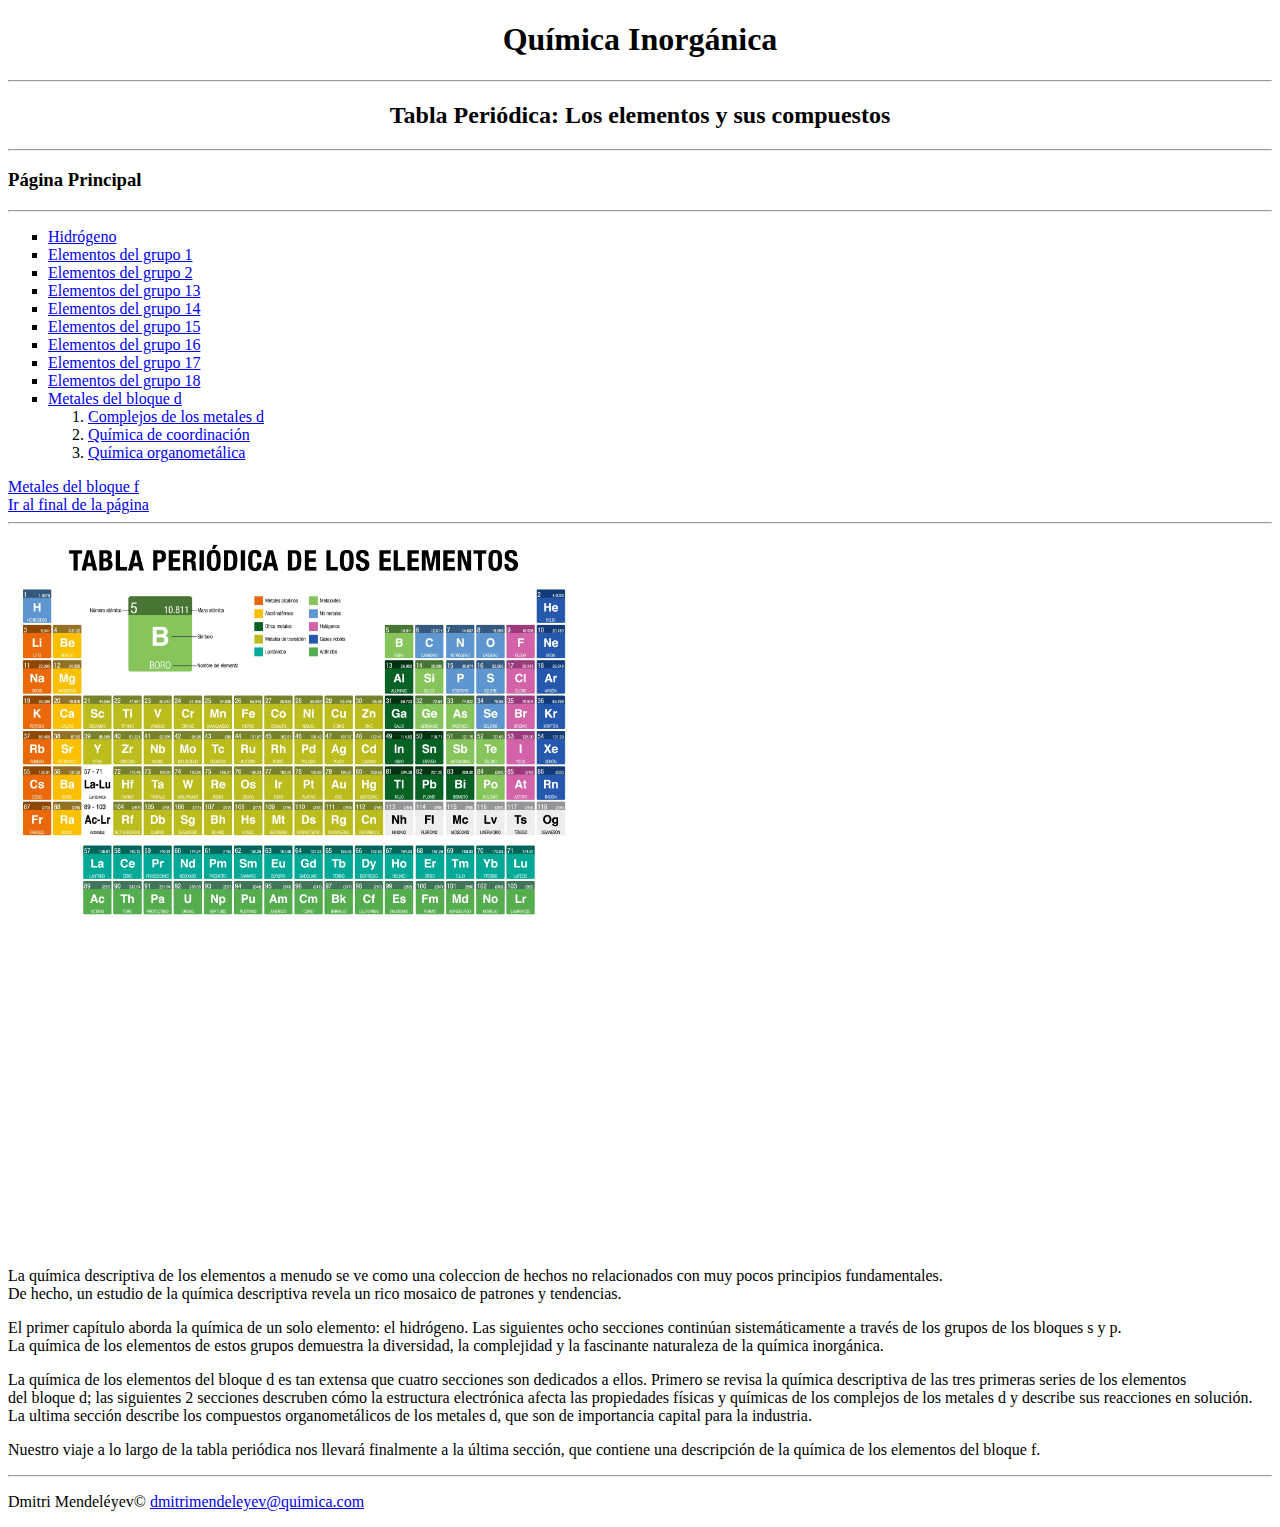
==== index.html @ 97a29d9b "primera aplicacion de bootstrap al sitio, mejora y arreglo de la barra de busqueda" ====
<!DOCTYPE html>
<html lang="es-AR">

<head>
    <meta charset="UTF-8">
    <meta name="viewport" content="width=device-width, initial-scale=1.0">
    <title>Química Inorgánica</title>
    <link rel="shortcut icon" href="45082.png" type="image/x-icon">
    <link href="https://cdn.jsdelivr.net/npm/bootstrap@5.3.2/dist/css/bootstrap.min.css" rel="stylesheet"
        integrity="sha384-T3c6CoIi6uLrA9TneNEoa7RxnatzjcDSCmG1MXxSR1GAsXEV/Dwwykc2MPK8M2HN" crossorigin="anonymous">
    <script src="https://cdn.jsdelivr.net/npm/bootstrap@5.3.2/dist/js/bootstrap.bundle.min.js"
        integrity="sha384-C6RzsynM9kWDrMNeT87bh95OGNyZPhcTNXj1NW7RuBCsyN/o0jlpcV8Qyq46cDfL"
        crossorigin="anonymous"></script>
</head>

<body>
    <div class="container-lg bg-dark text-white">
        <header class="header">
            <h1 align="center">Química Inorgánica</h1>
            <hr>
            <h2 align="center">Tabla Periódica: Los elementos y sus compuestos</h2>
            <hr>
        </header>

        <nav>

            <h3>Página Principal</h3>
            <hr>
            <div class="navbar navbar-expand-sm bg-light">
                <ul type="square" class="navbar-nav">

                    <div>
                        <li class="nav-item"><a class="nav-link" href="grupos/hidrogeno.html">Hidrógeno</a></li>
                    </div>
                    <div>
                        <li class="nav-item"><a class="nav-link" href="grupos/grupo1.html">Elementos del grupo 1</a></li>
                    </div>
                    <div>
                        <li class="nav-item"><a class="nav-link" href="grupos/grupo2.html">Elementos del grupo 2</a></li>
                    </div>
                    <div>
                        <li class="nav-item"><a class="nav-link" href="grupos/grupo13.html">Elementos del grupo 13</a></li>
                    </div>
                    <div>
                        <li class="nav-item"><a class="nav-link" href="grupos/grupo14.html">Elementos del grupo 14</a></li>
                    </div>
                    <div>
                        <li class="nav-item"><a class="nav-link" href="grupos/grupo15.html">Elementos del grupo 15</a></li>
                    </div>
                    <div>
                        <li class="nav-item"><a class="nav-link" href="grupos/grupo16.html">Elementos del grupo 16</a></li>
                    </div>
                    <div>
                        <li class="nav-item"><a class="nav-link" href="grupos/grupo17.html">Elementos del grupo 17</a></li>
                    </div>
                    <div>
                        <li class="nav-item"><a class="nav-link" href="grupos/grupo18.html">Elementos del grupo 18</a></li>
                    </div>
                    <div>
                        <li class="nav-item"><a class="nav-link" href="grupos/metalesd.html">Metales del bloque d</a></li>
                    </div>
                    <div>
                        <ol type="1" class="nav-item">
                            <li><a class="nav-link" href="grupos/grumetalesd.html#complejos">Complejos de los metales d</a></li>
                            <li><a class="nav-link" href="grupos/metalesd.html#coordinacion">Química de coordinación</a></li>
                            <li><a class="nav-link" href="grupos/metalesd.html#organometalica">Química organometálica</a></li>
                        </ol>
                    </div>
            </div>
            <div>
                <li class="nav-item"><a class="nav-link" href="grupos/metalesf.html">Metales del bloque f</a></li>
            </div>










            </ul>
    </div>

    </nav>

    <main>
        <aside>
            <a href="#final">Ir al final de la página</a>
            <hr>
        </aside>
        <article>
            <img src="tabla-periodica-de-los-elementos.webp" alt="Tabla Periódica" alt="200" height="400"
                align="center">
            <br>
            <iframe width="560" height="315" src="https://www.youtube.com/embed/FqZ3BSeu1d0?si=tEiYIeC8ZI7J6vTp"
                title="YouTube video player" frameborder="0"
                allow="accelerometer; autoplay; clipboard-write; encrypted-media; gyroscope; picture-in-picture; web-share"
                allowfullscreen></iframe>


            <p>La química descriptiva de los elementos a menudo se ve como una coleccion de hechos no relacionados
                con
                muy pocos principios fundamentales.<br>De hecho, un estudio de la química descriptiva revela un rico
                mosaico de patrones y tendencias.</p>
            <p>El primer capítulo aborda la química de un solo elemento: el hidrógeno. Las siguientes ocho secciones
                continúan sistemáticamente a través de los grupos de los bloques s y p.<br>La química de los
                elementos
                de estos grupos demuestra la diversidad, la complejidad y la fascinante naturaleza de la química
                inorgánica.</p>
            <p>La química de los elementos del bloque d es tan extensa que cuatro secciones son dedicados a ellos.
                Primero se revisa la química descriptiva de las tres primeras series de los elementos<br> del bloque
                d;
                las siguientes 2 secciones descruben cómo la estructura electrónica afecta las propiedades físicas y
                químicas de los complejos de los metales d y describe sus reacciones en solución.<br> La ultima
                sección
                describe los compuestos organometálicos de los metales d, que son de importancia capital para la
                industria.</p>
            <p>Nuestro viaje a lo largo de la tabla periódica nos llevará finalmente a la última sección, que
                contiene
                una
                descripción de la química de los elementos del bloque f.</p>

        </article>
    </main>
    <footer>
        <hr>
        <p id="final">Dmitri Mendeléyev© <a href="mailto: dmitrimendeleyev@quimica.com?subject=consulta">
                dmitrimendeleyev@quimica.com</a></p>

    </footer>
    </div>
</body>

</html>
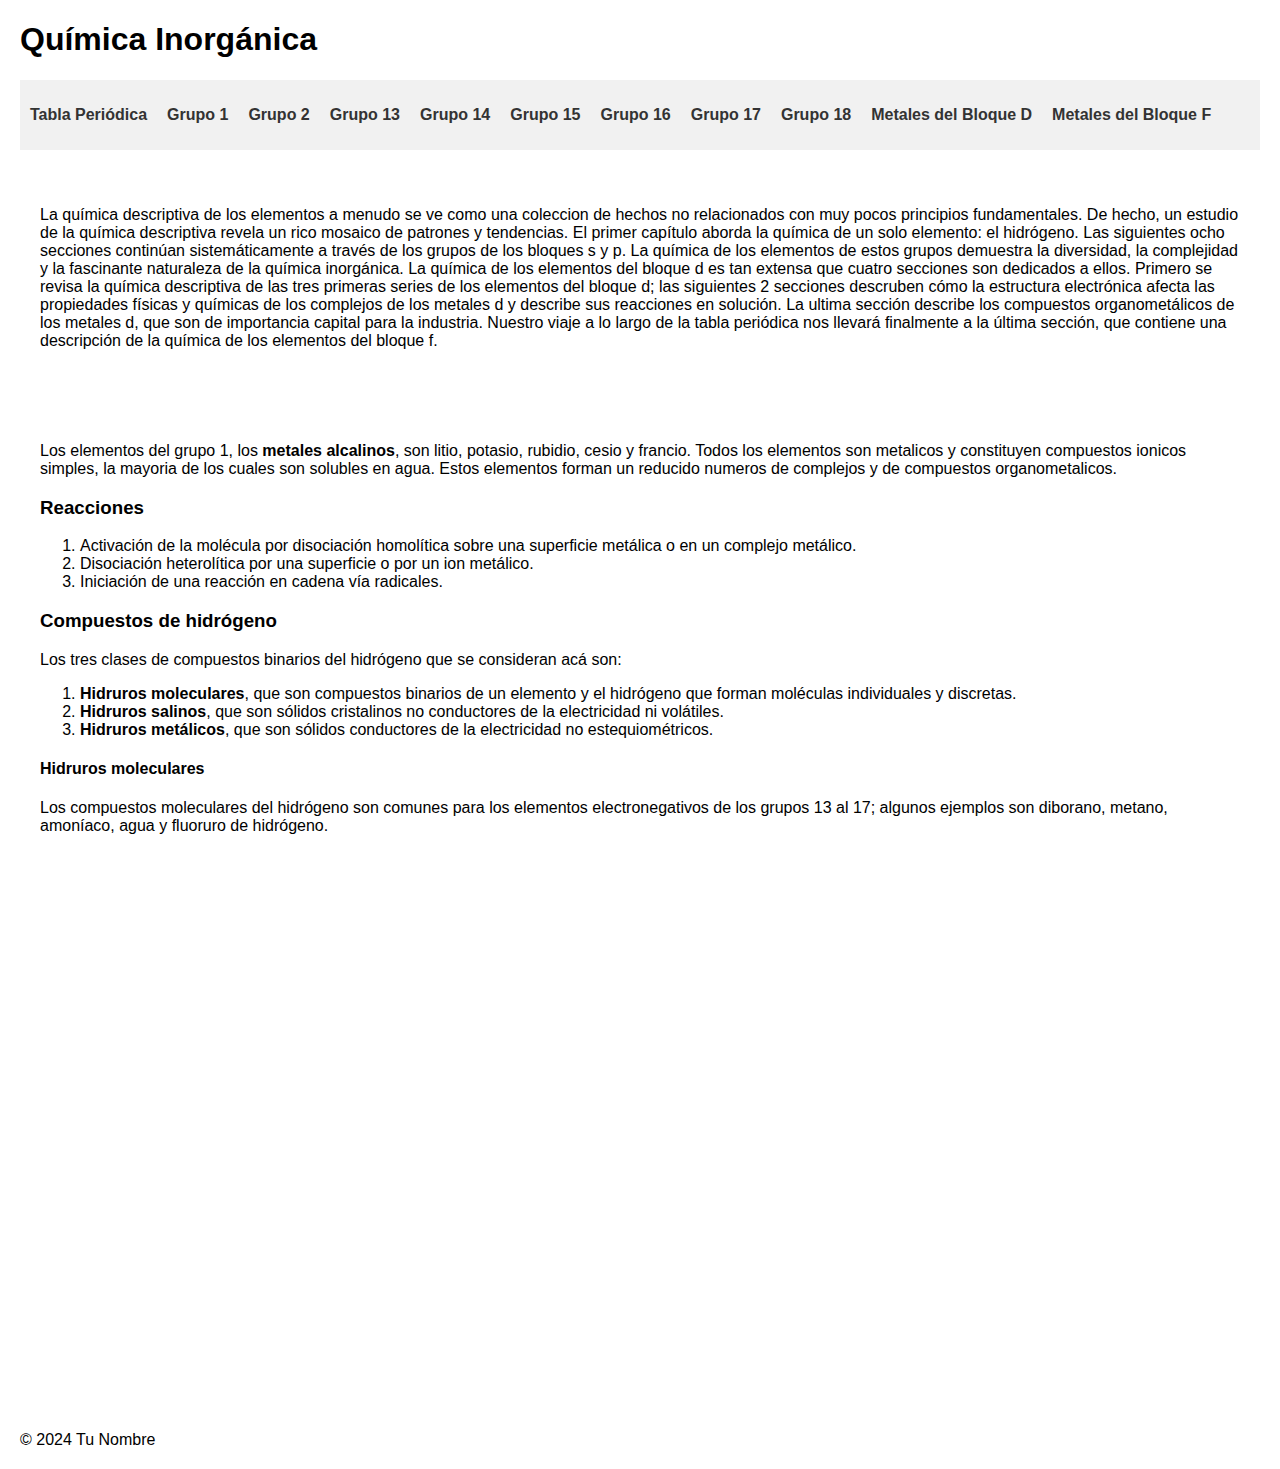
==== commit d739b575: "reestructuracion del proyecto" ====
--- a/index.html
+++ b/index.html
@@ -1,136 +1,137 @@
 <!DOCTYPE html>
-<html lang="es-AR">
+<html lang="es">
 
 <head>
     <meta charset="UTF-8">
     <meta name="viewport" content="width=device-width, initial-scale=1.0">
     <title>Química Inorgánica</title>
-    <link rel="shortcut icon" href="45082.png" type="image/x-icon">
-    <link href="https://cdn.jsdelivr.net/npm/bootstrap@5.3.2/dist/css/bootstrap.min.css" rel="stylesheet"
-        integrity="sha384-T3c6CoIi6uLrA9TneNEoa7RxnatzjcDSCmG1MXxSR1GAsXEV/Dwwykc2MPK8M2HN" crossorigin="anonymous">
-    <script src="https://cdn.jsdelivr.net/npm/bootstrap@5.3.2/dist/js/bootstrap.bundle.min.js"
-        integrity="sha384-C6RzsynM9kWDrMNeT87bh95OGNyZPhcTNXj1NW7RuBCsyN/o0jlpcV8Qyq46cDfL"
-        crossorigin="anonymous"></script>
+    <link rel="stylesheet" href="estilos/styles.css">
 </head>
 
 <body>
-    <div class="container-lg bg-dark text-white">
-        <header class="header">
-            <h1 align="center">Química Inorgánica</h1>
-            <hr>
-            <h2 align="center">Tabla Periódica: Los elementos y sus compuestos</h2>
-            <hr>
-        </header>
+    <header>
+        <h1>Química Inorgánica</h1>
+    </header>
 
-        <nav>
+    <nav>
+        <ul>
+            <li><a href="#tabla-periodica">Tabla Periódica</a></li>
+            <li><a href="#grupo1">Grupo 1</a></li>
+            <li><a href="#grupo2">Grupo 2</a></li>
+            <li><a href="#grupo13">Grupo 13</a></li>
+            <li><a href="#grupo14">Grupo 14</a></li>
+            <li><a href="#grupo15">Grupo 15</a></li>
+            <li><a href="#grupo16">Grupo 16</a></li>
+            <li><a href="#grupo17">Grupo 17</a></li>
+            <li><a href="#grupo18">Grupo 18</a></li>
+            <li><a href="#metales-d">Metales del Bloque D</a></li>
+            <li><a href="#metales-f">Metales del Bloque F</a></li>
+        </ul>
+    </nav>
 
-            <h3>Página Principal</h3>
-            <hr>
-            <div class="navbar navbar-expand-sm bg-light">
-                <ul type="square" class="navbar-nav">
+    <main>
+        <section id="tabla-periodica">
+            <p>La química descriptiva de los elementos a menudo se ve como una coleccion de hechos no relacionados con
+                muy pocos principios fundamentales.
+                De hecho, un estudio de la química descriptiva revela un rico mosaico de patrones y tendencias.
 
-                    <div>
-                        <li class="nav-item"><a class="nav-link" href="grupos/hidrogeno.html">Hidrógeno</a></li>
-                    </div>
-                    <div>
-                        <li class="nav-item"><a class="nav-link" href="grupos/grupo1.html">Elementos del grupo 1</a></li>
-                    </div>
-                    <div>
-                        <li class="nav-item"><a class="nav-link" href="grupos/grupo2.html">Elementos del grupo 2</a></li>
-                    </div>
-                    <div>
-                        <li class="nav-item"><a class="nav-link" href="grupos/grupo13.html">Elementos del grupo 13</a></li>
-                    </div>
-                    <div>
-                        <li class="nav-item"><a class="nav-link" href="grupos/grupo14.html">Elementos del grupo 14</a></li>
-                    </div>
-                    <div>
-                        <li class="nav-item"><a class="nav-link" href="grupos/grupo15.html">Elementos del grupo 15</a></li>
-                    </div>
-                    <div>
-                        <li class="nav-item"><a class="nav-link" href="grupos/grupo16.html">Elementos del grupo 16</a></li>
-                    </div>
-                    <div>
-                        <li class="nav-item"><a class="nav-link" href="grupos/grupo17.html">Elementos del grupo 17</a></li>
-                    </div>
-                    <div>
-                        <li class="nav-item"><a class="nav-link" href="grupos/grupo18.html">Elementos del grupo 18</a></li>
-                    </div>
-                    <div>
-                        <li class="nav-item"><a class="nav-link" href="grupos/metalesd.html">Metales del bloque d</a></li>
-                    </div>
-                    <div>
-                        <ol type="1" class="nav-item">
-                            <li><a class="nav-link" href="grupos/grumetalesd.html#complejos">Complejos de los metales d</a></li>
-                            <li><a class="nav-link" href="grupos/metalesd.html#coordinacion">Química de coordinación</a></li>
-                            <li><a class="nav-link" href="grupos/metalesd.html#organometalica">Química organometálica</a></li>
-                        </ol>
-                    </div>
-            </div>
-            <div>
-                <li class="nav-item"><a class="nav-link" href="grupos/metalesf.html">Metales del bloque f</a></li>
-            </div>
+                El primer capítulo aborda la química de un solo elemento: el hidrógeno. Las siguientes ocho secciones
+                continúan sistemáticamente a través de los grupos de los bloques s y p.
+                La química de los elementos de estos grupos demuestra la diversidad, la complejidad y la fascinante
+                naturaleza de la química inorgánica.
+
+                La química de los elementos del bloque d es tan extensa que cuatro secciones son dedicados a ellos.
+                Primero se revisa la química descriptiva de las tres primeras series de los elementos
+                del bloque d; las siguientes 2 secciones descruben cómo la estructura electrónica afecta las propiedades
+                físicas y químicas de los complejos de los metales d y describe sus reacciones en solución.
+                La ultima sección describe los compuestos organometálicos de los metales d, que son de importancia
+                capital para la industria.
+
+                Nuestro viaje a lo largo de la tabla periódica nos llevará finalmente a la última sección, que contiene
+                una descripción de la química de los elementos del bloque f.</p>
+        </section>
+
+        <section id="grupo1">
+            <p>Los elementos del grupo 1, los <b>metales alcalinos</b>, son litio, potasio, rubidio, cesio y francio.
+                Todos los elementos son metalicos y constituyen compuestos ionicos simples, la mayoria de los cuales son
+                solubles en agua. Estos elementos forman un reducido numeros de complejos y de compuestos
+                organometalicos.
+                <div>
+                    <h3><strong>Reacciones</strong></h3>
+                    <ol type="1">
+                        <li>Activación de la molécula por disociación homolítica sobre una superficie metálica o en un
+                            complejo
+                            metálico.</li>
+                        <li>Disociación heterolítica por una superficie o por un ion metálico.</li>
+                        <li>Iniciación de una reacción en cadena vía radicales.</li>
+                    </ol>
+    
+                </div>
+                <h3>Compuestos de hidrógeno</h3>
+                <p>Los tres clases de compuestos binarios del hidrógeno que se consideran acá son:
+    
+                <ol type="1">
+                    <li><b>Hidruros moleculares</b>, que son compuestos binarios de un elemento y el hidrógeno que forman
+                        moléculas individuales y discretas.</li>
+                    <li><b>Hidruros salinos</b>, que son sólidos cristalinos no conductores de la electricidad ni volátiles.
+                    </li>
+                    <li><b>Hidruros metálicos</b>, que son sólidos conductores de la electricidad no estequiométricos.</li>
+                </ol>
+                </p>
+                <div>
+                    <h4>Hidruros moleculares</h4>
+                    Los compuestos moleculares del hidrógeno son comunes para los elementos electronegativos de los grupos
+                    13
+                    al 17; algunos ejemplos son diborano, metano, amoníaco, agua y fluoruro de hidrógeno.
+                </div>
+    
+            </p>
+        </section>
+
+        <section id="grupo2">
+            <!-- Contenido del Grupo 2 -->
+        </section>
+
+        <section id="grupo13">
+            <!-- Contenido del Grupo 13 -->
+        </section>
+
+        <section id="grupo14">
+            <!-- Contenido del Grupo 14 -->
+        </section>
+
+        <section id="grupo15">
+            <!-- Contenido del Grupo 15 -->
+        </section>
+
+        <section id="grupo16">
+            <!-- Contenido del Grupo 16 -->
+        </section>
+
+        <section id="grupo17">
+            <!-- Contenido del Grupo 17 -->
+        </section>
+
+        <section id="grupo18">
+            <!-- Contenido del Grupo 18 -->
+        </section>
+
+        <section id="metales-d">
+            <!-- Contenido de Metales del Bloque D -->
+        </section>
+
+        <section id="metales-f">
+            <!-- Contenido de Metales del Bloque F -->
+        </section>
+    </main>
 
 
 
 
-
-
-
-
-
-
-            </ul>
-    </div>
-
-    </nav>
-
-    <main>
-        <aside>
-            <a href="#final">Ir al final de la página</a>
-            <hr>
-        </aside>
-        <article>
-            <img src="tabla-periodica-de-los-elementos.webp" alt="Tabla Periódica" alt="200" height="400"
-                align="center">
-            <br>
-            <iframe width="560" height="315" src="https://www.youtube.com/embed/FqZ3BSeu1d0?si=tEiYIeC8ZI7J6vTp"
-                title="YouTube video player" frameborder="0"
-                allow="accelerometer; autoplay; clipboard-write; encrypted-media; gyroscope; picture-in-picture; web-share"
-                allowfullscreen></iframe>
-
-
-            <p>La química descriptiva de los elementos a menudo se ve como una coleccion de hechos no relacionados
-                con
-                muy pocos principios fundamentales.<br>De hecho, un estudio de la química descriptiva revela un rico
-                mosaico de patrones y tendencias.</p>
-            <p>El primer capítulo aborda la química de un solo elemento: el hidrógeno. Las siguientes ocho secciones
-                continúan sistemáticamente a través de los grupos de los bloques s y p.<br>La química de los
-                elementos
-                de estos grupos demuestra la diversidad, la complejidad y la fascinante naturaleza de la química
-                inorgánica.</p>
-            <p>La química de los elementos del bloque d es tan extensa que cuatro secciones son dedicados a ellos.
-                Primero se revisa la química descriptiva de las tres primeras series de los elementos<br> del bloque
-                d;
-                las siguientes 2 secciones descruben cómo la estructura electrónica afecta las propiedades físicas y
-                químicas de los complejos de los metales d y describe sus reacciones en solución.<br> La ultima
-                sección
-                describe los compuestos organometálicos de los metales d, que son de importancia capital para la
-                industria.</p>
-            <p>Nuestro viaje a lo largo de la tabla periódica nos llevará finalmente a la última sección, que
-                contiene
-                una
-                descripción de la química de los elementos del bloque f.</p>
-
-        </article>
-    </main>
-    <footer>
-        <hr>
-        <p id="final">Dmitri Mendeléyev© <a href="mailto: dmitrimendeleyev@quimica.com?subject=consulta">
-                dmitrimendeleyev@quimica.com</a></p>
-
-    </footer>
-    </div>
+    <script src="/scripts/main.js"></script>
 </body>
+<footer>
+    <p>&copy; 2024 Tu Nombre</p>
+</footer>
 
 </html>--- a/estilos/styles.css
+++ b/estilos/styles.css
@@ -0,0 +1,45 @@
+/* Agrega tus estilos según sea necesario */
+
+body {
+    font-family: Arial, sans-serif;
+    margin: 0;
+    padding: 0;
+}
+
+header,
+nav,
+main,
+footer {
+    margin: 20px;
+}
+
+nav {
+    background-color: #f1f1f1;
+    padding: 10px;
+}
+
+nav ul {
+    list-style-type: none;
+    padding: 0;
+    display: flex;
+}
+
+nav li {
+    margin-right: 20px;
+}
+
+nav a {
+    text-decoration: none;
+    color: #333;
+    font-weight: bold;
+    font-size: 16px;
+}
+
+nav a:hover {
+    color: #007bff;
+    cursor: pointer;
+}
+section {
+    padding: 20px; /* Ajusta según sea necesario */
+    margin-bottom: 20px; /* Ajusta según sea necesario */
+  }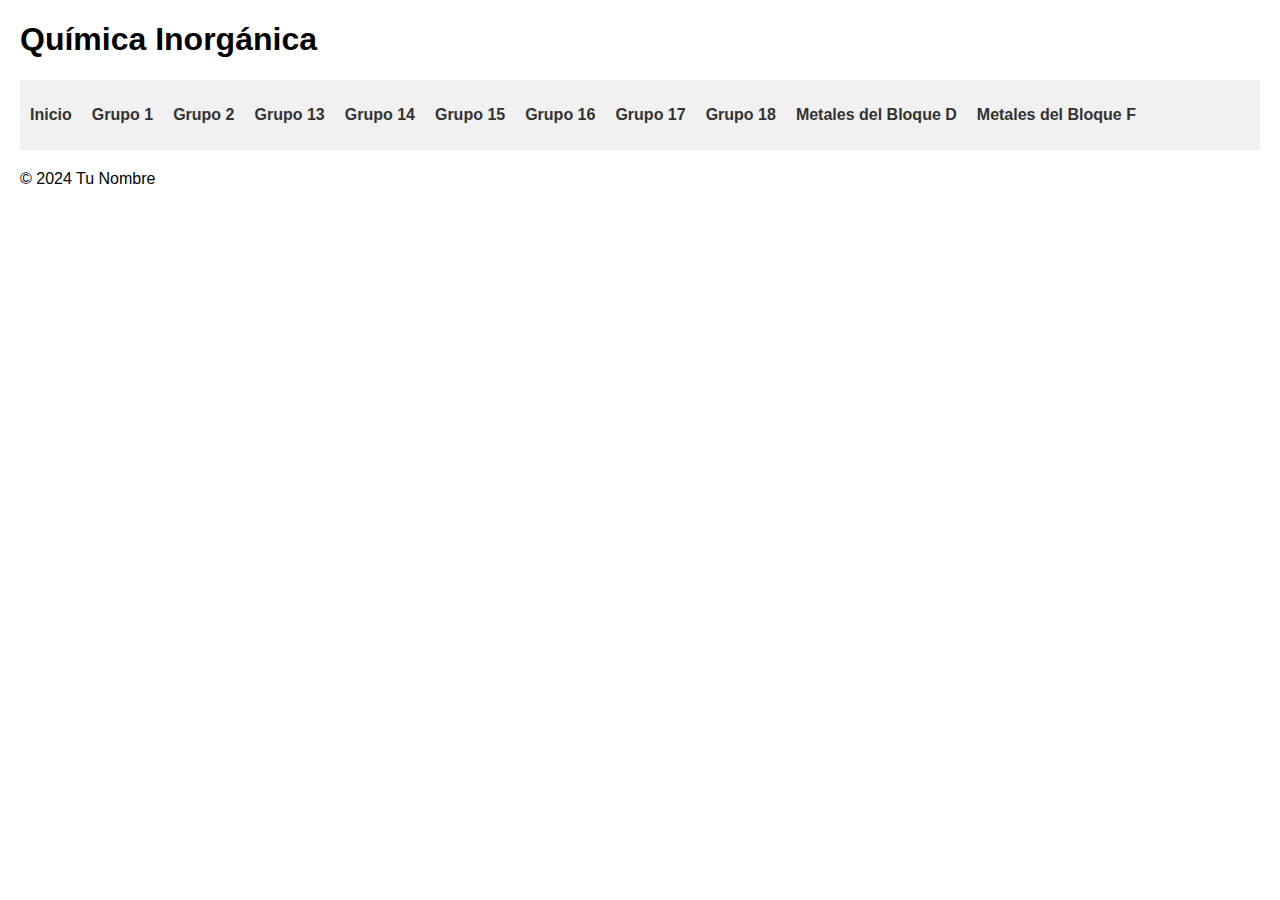
==== commit 0dba411f: "agregado de datos en cada seccion de la pagina" ====
--- a/index.html
+++ b/index.html
@@ -15,7 +15,7 @@
 
     <nav>
         <ul>
-            <li><a href="#tabla-periodica">Tabla Periódica</a></li>
+            <li><a href="#inicio">Inicio</a></li>
             <li><a href="#grupo1">Grupo 1</a></li>
             <li><a href="#grupo2">Grupo 2</a></li>
             <li><a href="#grupo13">Grupo 13</a></li>
@@ -30,7 +30,7 @@
     </nav>
 
     <main>
-        <section id="tabla-periodica">
+        <section id="inicio">
             <p>La química descriptiva de los elementos a menudo se ve como una coleccion de hechos no relacionados con
                 muy pocos principios fundamentales.
                 De hecho, un estudio de la química descriptiva revela un rico mosaico de patrones y tendencias.
@@ -52,76 +52,454 @@
         </section>
 
         <section id="grupo1">
+            <h1>Hidrógeno
+            </h1>
+            <p>El hidrógeno es el elemento más abundante del universo y el décimo en abundancia por masa en la tierra,
+                donde se le encuentra formando parte de minerales, océanos y en todos los seres vivos.
+                El hidrógeno tiene propiedades químicas muy variadas y, a pesar de su único electrón, puede enlazarse
+                simultáneamente a más de un átomo en ciertas circunstancias; su comportamiento varía desde el
+                correspondiente a una base fuerte de Lewis hasta un ácido fuerte de Lewis.</p>
+            <p>El hidrógeno molecular reacciona lentamente con la mayoría de los demás elementos, debido en parte a su
+                elevada entalpía de enlace y ,consecuentemente, a una alta energía de activación para la reaccion; sin
+                embargo, en condiciones especiales las reacciones son rápidas. Entre estas podemos mencionar:</p>
+            <p>
             <p>Los elementos del grupo 1, los <b>metales alcalinos</b>, son litio, potasio, rubidio, cesio y francio.
                 Todos los elementos son metalicos y constituyen compuestos ionicos simples, la mayoria de los cuales son
                 solubles en agua. Estos elementos forman un reducido numeros de complejos y de compuestos
                 organometalicos.
-                <div>
-                    <h3><strong>Reacciones</strong></h3>
-                    <ol type="1">
-                        <li>Activación de la molécula por disociación homolítica sobre una superficie metálica o en un
-                            complejo
-                            metálico.</li>
-                        <li>Disociación heterolítica por una superficie o por un ion metálico.</li>
-                        <li>Iniciación de una reacción en cadena vía radicales.</li>
-                    </ol>
-    
-                </div>
-                <h3>Compuestos de hidrógeno</h3>
-                <p>Los tres clases de compuestos binarios del hidrógeno que se consideran acá son:
-    
+            <div>
+                <h3><strong>Reacciones</strong></h3>
                 <ol type="1">
-                    <li><b>Hidruros moleculares</b>, que son compuestos binarios de un elemento y el hidrógeno que forman
-                        moléculas individuales y discretas.</li>
-                    <li><b>Hidruros salinos</b>, que son sólidos cristalinos no conductores de la electricidad ni volátiles.
-                    </li>
-                    <li><b>Hidruros metálicos</b>, que son sólidos conductores de la electricidad no estequiométricos.</li>
+                    <li>Activación de la molécula por disociación homolítica sobre una superficie metálica o en un
+                        complejo
+                        metálico.</li>
+                    <li>Disociación heterolítica por una superficie o por un ion metálico.</li>
+                    <li>Iniciación de una reacción en cadena vía radicales.</li>
                 </ol>
-                </p>
-                <div>
-                    <h4>Hidruros moleculares</h4>
-                    Los compuestos moleculares del hidrógeno son comunes para los elementos electronegativos de los grupos
-                    13
-                    al 17; algunos ejemplos son diborano, metano, amoníaco, agua y fluoruro de hidrógeno.
-                </div>
-    
+
+            </div>
+            <h3>Compuestos de hidrógeno</h3>
+            <p>Los tres clases de compuestos binarios del hidrógeno que se consideran acá son:
+
+            <ol type="1">
+                <li><b>Hidruros moleculares</b>, que son compuestos binarios de un elemento y el hidrógeno que forman
+                    moléculas individuales y discretas.</li>
+                <li><b>Hidruros salinos</b>, que son sólidos cristalinos no conductores de la electricidad ni volátiles.
+                </li>
+                <li><b>Hidruros metálicos</b>, que son sólidos conductores de la electricidad no estequiométricos.</li>
+            </ol>
+            </p>
+            <div>
+                <h4>Hidruros moleculares</h4>
+                Los compuestos moleculares del hidrógeno son comunes para los elementos electronegativos de los grupos
+                13
+                al 17; algunos ejemplos son diborano, metano, amoníaco, agua y fluoruro de hidrógeno.
+            </div>
+
             </p>
         </section>
 
         <section id="grupo2">
-            <!-- Contenido del Grupo 2 -->
+            <h3><strong>Introducción</strong></h3>
+            </p>
+            <p>Los elementos calcio, estroncio, bario y radio se conocen como metales alcalinoterreos, aunque este
+                termino se aplica a todo el grupo. Todos estos elementos son de color blanco argentino, aunque algunos
+                aspectos de las propiedades quimicas del berilio se asemejan mas a las de un metaloide. Los elementos
+                son mas duros, mas densos y menos reactivos que los elementos del grupo 1, pero son aun mas reactivos
+                que muchos metales tipicos. Los metales alcalinoterreos forman un reducido numero de complejos y de
+                compuestos oraganometalicos.
+
+            </p>
+            <p>
+            <h3><strong>Reacciones</strong></h3>
+            </p>
+            <p></p>
+            <p>
+            <ol type="1">
+                <li>Activación de la molécula por disociación homolítica sobre una superficie metálica o en un complejo
+                    metálico.</li>
+                <li>Disociación heterolítica por una superficie o por un ion metálico.</li>
+                <li>Iniciación de una reacción en cadena vía radicales.</li>
+            </ol>
+
+            </p>
+            <h3><strong>Compuestos de hidrógeno</strong></h3>
+            <p>Los tres clases de compuestos binarios del hidrógeno que se consideran acá son:</p>
+            <p>
+            <ol type="1">
+                <li><b>Hidruros moleculares</b>, que son compuestos binarios de un elemento y el hidrógeno que forman
+                    moléculas individuales y discretas.</li>
+                <li><b>Hidruros salinos</b>, que son sólidos cristalinos no conductores de la electricidad ni volátiles.
+                </li>
+                <li><b>Hidruros metálicos</b>, que son sólidos conductores de la electricidad no estequiométricos.</li>
+            </ol>
+            </p>
+            <h4><b>Hidruros moleculares</b></h4>
+            <p>Los compuestos moleculares del hidrógeno son comunes para los elementos electronegativos de los grupos 13
+                al 17; algunos ejemplos son diborano, metano, amoníaco, agua y fluoruro de hidrógeno.</p>
         </section>
 
         <section id="grupo13">
-            <!-- Contenido del Grupo 13 -->
+            <h2 align="center">Los elementos del grupo 13</h2>
+            <h3><strong>Introducción</strong></h3>
+            </p>
+            <p>Los elementos del grupo 13: boro, aluminio, galio, indio y talio, tienen propiedades fisicas y quimicas
+                interesantes y diversas. El primer miembro del grupo, el boro, es en esencia no metalico, mientras que
+                las propiedades de los miembros mas pesados del grupo son claramente metalicas. El aluminio es el
+                elemento mas importante desde el punto de vista comercial y se produce en una escala masiva para una
+                gran diversidad de aplicaciones. El boro forma un gran numero de clusters que involucran ademas
+                hidrogeno, metales y carbono.
+
+
+            </p>
+            <p>
+            <h3><strong>Reacciones</strong></h3>
+            </p>
+            <p></p>
+            <p>
+            <ol type="1">
+                <li>Activación de la molécula por disociación homolítica sobre una superficie metálica o en un complejo
+                    metálico.</li>
+                <li>Disociación heterolítica por una superficie o por un ion metálico.</li>
+                <li>Iniciación de una reacción en cadena vía radicales.</li>
+            </ol>
+
+            </p>
+            <h3><strong>Compuestos de hidrógeno</strong></h3>
+            <p>Los tres clases de compuestos binarios del hidrógeno que se consideran acá son:</p>
+            <p>
+            <ol type="1">
+                <li><b>Hidruros moleculares</b>, que son compuestos binarios de un elemento y el hidrógeno que forman
+                    moléculas individuales y discretas.</li>
+                <li><b>Hidruros salinos</b>, que son sólidos cristalinos no conductores de la electricidad ni volátiles.
+                </li>
+                <li><b>Hidruros metálicos</b>, que son sólidos conductores de la electricidad no estequiométricos.</li>
+            </ol>
+            </p>
+            <h4><b>Hidruros moleculares</b></h4>
+            <p>Los compuestos moleculares del hidrógeno son comunes para los elementos electronegativos de los grupos 13
+                al 17; algunos ejemplos son diborano, metano, amoníaco, agua y fluoruro de hidrógeno.</p>
         </section>
 
         <section id="grupo14">
-            <!-- Contenido del Grupo 14 -->
+            <h2 align="center">Los elementos del grupo 14</h2>
+            <h3><strong>Introducción</strong></h3>
+            </p>
+            <p>Los elementos del grupo 14: carbono, silicio, germanio, estaño y plomo, muestran una considerable
+                diversidad en sus propiedades quimicas y fisicas. Por supuesto, el carbono es la esencia de la vida y
+                resulta fundamental para la quimica organica. En este capitulo nuestra atencion hacia el carbono se
+                centra en su quimica inorganica. El silicio se distribuye de manera extensa en el ambiente natural,
+                mientras que el estaño y el plomo tienen multiples aplicaciones en la industria y la manufactura.
+
+
+            </p>
+            <p>
+            <h3><strong>Reacciones</strong></h3>
+            </p>
+            <p></p>
+            <p>
+            <ol type="1">
+                <li>Activación de la molécula por disociación homolítica sobre una superficie metálica o en un complejo
+                    metálico.</li>
+                <li>Disociación heterolítica por una superficie o por un ion metálico.</li>
+                <li>Iniciación de una reacción en cadena vía radicales.</li>
+            </ol>
+
+            </p>
+            <h3><strong>Compuestos de hidrógeno</strong></h3>
+            <p>Los tres clases de compuestos binarios del hidrógeno que se consideran acá son:</p>
+            <p>
+            <ol type="1">
+                <li><b>Hidruros moleculares</b>, que son compuestos binarios de un elemento y el hidrógeno que forman
+                    moléculas individuales y discretas.</li>
+                <li><b>Hidruros salinos</b>, que son sólidos cristalinos no conductores de la electricidad ni volátiles.
+                </li>
+                <li><b>Hidruros metálicos</b>, que son sólidos conductores de la electricidad no estequiométricos.</li>
+            </ol>
+            </p>
+            <h4><b>Hidruros moleculares</b></h4>
+            <p>Los compuestos moleculares del hidrógeno son comunes para los elementos electronegativos de los grupos 13
+                al 17; algunos ejemplos son diborano, metano, amoníaco, agua y fluoruro de hidrógeno.</p>
         </section>
 
         <section id="grupo15">
-            <!-- Contenido del Grupo 15 -->
+            <h2 align="center">Los elementos del grupo 15</h2>
+            <h3><strong>Introducción</strong></h3>
+            </p>
+            <p>Los elementos del grupo 15: nitrogeno, fosforo, arsenico, antimonio y bismuto, son unos de los elementos
+                mas importantes para la vida, la geologia y la industria.El elemento que encabeza el grupo el nitrogeno,
+                difiere en forma significativa de sus congeneres. Su numero de coordinacion es generalmente mas bajo, y
+                es el unico miembro del grupo que existe como molecula diatomica gaseosa en condiciones normales.
+
+            </p>
+            <p>
+            <h3><strong>Reacciones</strong></h3>
+            </p>
+            <p></p>
+            <p>
+            <ol type="1">
+                <li>Activación de la molécula por disociación homolítica sobre una superficie metálica o en un complejo
+                    metálico.</li>
+                <li>Disociación heterolítica por una superficie o por un ion metálico.</li>
+                <li>Iniciación de una reacción en cadena vía radicales.</li>
+            </ol>
+
+            </p>
+            <h3><strong>Compuestos de hidrógeno</strong></h3>
+            <p>Los tres clases de compuestos binarios del hidrógeno que se consideran acá son:</p>
+            <p>
+            <ol type="1">
+                <li><b>Hidruros moleculares</b>, que son compuestos binarios de un elemento y el hidrógeno que forman
+                    moléculas individuales y discretas.</li>
+                <li><b>Hidruros salinos</b>, que son sólidos cristalinos no conductores de la electricidad ni volátiles.
+                </li>
+                <li><b>Hidruros metálicos</b>, que son sólidos conductores de la electricidad no estequiométricos.</li>
+            </ol>
+            </p>
+            <h4><b>Hidruros moleculares</b></h4>
+            <p>Los compuestos moleculares del hidrógeno son comunes para los elementos electronegativos de los grupos 13
+                al 17; algunos ejemplos son diborano, metano, amoníaco, agua y fluoruro de hidrógeno.</p>
         </section>
 
         <section id="grupo16">
-            <!-- Contenido del Grupo 16 -->
+            <h2 align="center">Los elementos del grupo 16</h2>
+            <h3><strong>Introducción</strong></h3>
+            </p>
+            <p>Los elementos del grupo 16 son: oxígeno, azufre, selenio, telurio y polonio. Como el resto del bloque p,
+                el elemento a la cabeza del grupo, el oxigeno, difiere de manera significativa de los otros miembros del
+                grupo. Los números de coordinación de sus compuestos por lo general son mas bajos y el oxígeno es el
+                único miembro del grupo que existe como moléculas diatómicas en condiciones normales.
+
+            </p>
+            <p>
+            <h3><strong>Reacciones</strong></h3>
+            </p>
+            <p></p>
+            <p>
+            <ol type="1">
+                <li>Activación de la molécula por disociación homolítica sobre una superficie metálica o en un complejo
+                    metálico.</li>
+                <li>Disociación heterolítica por una superficie o por un ion metálico.</li>
+                <li>Iniciación de una reacción en cadena vía radicales.</li>
+            </ol>
+
+            </p>
+            <h3><strong>Compuestos</strong></h3>
+            <p>Los tres clases de compuestos binarios del hidrógeno que se consideran acá son:</p>
+            <p>
+            <ol type="1">
+                <li><b>Hidruros moleculares</b>, que son compuestos binarios de un elemento y el hidrógeno que forman
+                    moléculas individuales y discretas.</li>
+                <li><b>Hidruros salinos</b>, que son sólidos cristalinos no conductores de la electricidad ni volátiles.
+                </li>
+                <li><b>Hidruros metálicos</b>, que son sólidos conductores de la electricidad no estequiométricos.</li>
+            </ol>
+            </p>
+            <h4><b>Hidruros moleculares</b></h4>
+            <p>Los compuestos moleculares del hidrógeno son comunes para los elementos electronegativos de los grupos 13
+                al 17; algunos ejemplos son diborano, metano, amoníaco, agua y fluoruro de hidrógeno.</p>
         </section>
 
         <section id="grupo17">
-            <!-- Contenido del Grupo 17 -->
+            <h2 align="center">Los elementos del grupo 17</h2>
+            <h3><strong>Introducción</strong></h3>
+            </p>
+
+            <p>Los elementos del grupo 17, flúor, cloro, bromo, yodo y ástato, son conocidos como
+                <strong><i>halógenos,</i></strong> del término griego para <i>"formador de sal"</i> y se encuentran
+                entre los elementos no metálicos más reactivos. El flúor y el cloro son gases venenosos, el bromo es un
+                tóxico líquido volátil y el yodo es un sólido que sublima. Las propiedades químicas de los halógenos son
+                muy variadas y se ha hecho referencia a sus compuestos en numerosas ocasiones. En este capítulo se
+                destacan sus aspectos sistemáticos y se estudia la formacion de compuestos interhalogenados y los que
+                forma con oxígeno.
+            </p>
+            <p>
+            <h3><strong>Reacciones</strong></h3>
+            </p>
+            <p></p>
+            <p>
+            <ol type="1">
+                <li>Activación de la molécula por disociación homolítica sobre una superficie metálica o en un complejo
+                    metálico.</li>
+                <li>Disociación heterolítica por una superficie o por un ion metálico.</li>
+                <li>Iniciación de una reacción en cadena vía radicales.</li>
+            </ol>
+
+            </p>
+            <h3><strong>Compuestos</strong></h3>
+            <p>Los tres clases de compuestos binarios del hidrógeno que se consideran acá son:</p>
+            <p>
+            <ol type="1">
+                <li><b>Hidruros moleculares</b>, que son compuestos binarios de un elemento y el hidrógeno que forman
+                    moléculas individuales y discretas.</li>
+                <li><b>Hidruros salinos</b>, que son sólidos cristalinos no conductores de la electricidad ni volátiles.
+                </li>
+                <li><b>Hidruros metálicos</b>, que son sólidos conductores de la electricidad no estequiométricos.</li>
+            </ol>
+            </p>
+            <h4><b>Hidruros moleculares</b></h4>
+            <p>Los compuestos moleculares del hidrógeno son comunes para los elementos electronegativos de los grupos 13
+                al 17; algunos ejemplos son diborano, metano, amoníaco, agua y fluoruro de hidrógeno.</p>
         </section>
 
         <section id="grupo18">
-            <!-- Contenido del Grupo 18 -->
+            <h2 align="center">Los elementos del grupo 18</h2>
+            <h3><strong>Introducción</strong></h3>
+            </p>
+            <p>Todos los elementos del grupo 18 -helio, neón, argón, kriptón, xenón y radón- son gases monoatómicos. Se
+                constituyen como los elementos menos reactivos y a lo largo de los años se les han asignado diferentes
+                nombres colectivos que han ido desechándose conforme han ido identificándose sus propiedades. Así pues,
+                se les ha denominado <em>gases raros</em> y <i>gases inertes</i>; en la actualidad se les conoce como
+                <b>gases nobles</b>. El primer nombre no es apropiado debido a que el argón dista de ser un gas raro (es
+                sustancialmente más abundante que el CO<sub>2</sub> en la atmósfera). El segundo nombre tampoco es
+                apropiado debido al descubrimiento de los compuestos de xenón. En contraste, al nombre actual de
+                <i>gases nobles</i> sí se le acepta puesto que sugiere una reactividad baja pero significativa.
+            </p>
+            <p>
+            <h3><strong>Reacciones</strong></h3>
+            </p>
+            <p></p>
+            <p>
+            <ol type="1">
+                <li>Activación de la molécula por disociación homolítica sobre una superficie metálica o en un complejo
+                    metálico.</li>
+                <li>Disociación heterolítica por una superficie o por un ion metálico.</li>
+                <li>Iniciación de una reacción en cadena vía radicales.</li>
+            </ol>
+
+            </p>
+            <h3><strong>Compuestos</strong></h3>
+            <p>Los tres clases de compuestos binarios del hidrógeno que se consideran acá son:</p>
+            <p>
+            <ol type="1">
+                <li><b>Hidruros moleculares</b>, que son compuestos binarios de un elemento y el hidrógeno que forman
+                    moléculas individuales y discretas.</li>
+                <li><b>Hidruros salinos</b>, que son sólidos cristalinos no conductores de la electricidad ni volátiles.
+                </li>
+                <li><b>Hidruros metálicos</b>, que son sólidos conductores de la electricidad no estequiométricos.</li>
+            </ol>
+            </p>
+            <h4><b>Hidruros moleculares</b></h4>
+            <p>Los compuestos moleculares del hidrógeno son comunes para los elementos electronegativos de los grupos 13
+                al 17; algunos ejemplos son diborano, metano, amoníaco, agua y fluoruro de hidrógeno.</p>
         </section>
 
         <section id="metales-d">
-            <!-- Contenido de Metales del Bloque D -->
+            <h2 align="center">Metales del bloque d</h2>
+            <h3><strong>Introducción</strong></h3>
+            </p>
+            <p>Los elementos metálicos son los más numerosos en la tabla periódica, y los de los 39 elementos del bloque
+                d son los más importantes. Sus propiedades químicas son primordiales tanto para la industria como para
+                las investigaciones contemporáneas. Una de las tendencias mas importantes es la variación del estado de
+                oxidación, ya que las estabilidades se encuentran íntimamente relacionadas con la facilidad con la que
+                se pueden extraer los metales de sus menas y con las formas en las que los diferentes metales y sus
+                compuestos pueden manipularse en el laboratorio.
+            </p>
+            <p>
+            <h3><strong>Reacciones</strong></h3>
+            </p>
+            <p>Lorem ipsum dolor sit amet, consectetur adipisicing elit. Saepe architecto repellendus est laborum
+                nesciunt reprehenderit, aliquam explicabo voluptate consectetur quam assumenda, eum culpa mollitia modi
+                placeat, quisquam in officia. Accusamus eveniet, iste quia cupiditate tenetur id perferendis excepturi
+                velit porro vitae incidunt architecto, voluptatibus et aliquam, modi temporibus!</p>
+            <p>
+            <ol type="1">
+                <li>Activación de la molécula por disociación homolítica sobre una superficie metálica o en un complejo
+                    metálico.</li>
+                <li>Disociación heterolítica por una superficie o por un ion metálico.</li>
+                <li>Iniciación de una reacción en cadena vía radicales.</li>
+            </ol>
+
+            </p>
+            <h3><strong>Compuestos</strong></h3>
+            <p>Los tres clases de compuestos binarios del hidrógeno que se consideran acá son:</p>
+            <p>
+            <ol type="1">
+                <li><b>Hidruros moleculares</b>, que son compuestos binarios de un elemento y el hidrógeno que forman
+                    moléculas individuales y discretas.</li>
+                <li><b>Hidruros salinos</b>, que son sólidos cristalinos no conductores de la electricidad ni volátiles.
+                </li>
+                <li><b>Hidruros metálicos</b>, que son sólidos conductores de la electricidad no estequiométricos.</li>
+            </ol>
+            </p>
+
+            <p>Los compuestos moleculares del hidrógeno son comunes para los elementos electronegativos de los grupos 13
+                al 17; algunos ejemplos son diborano, metano, amoníaco, agua y fluoruro de hidrógeno.</p>
+
+            <h2 id="complejos">Complejos de los metales d</h2>
+            <p>Lorem ipsum dolor sit amet consectetur, adipisicing elit. Numquam facilis autem iste amet, ut
+                exercitationem eligendi repudiandae at nesciunt neque omnis minima obcaecati saepe accusantium!</p>
+            <p>Lorem ipsum dolor sit amet consectetur adipisicing elit. Alias, soluta ipsa. Iure voluptas cupiditate
+                sapiente. Officiis dolores obcaecati doloribus omnis adipisci suscipit voluptatibus? Veniam quidem
+                fugiat, eaque repudiandae inventore quis odio animi quibusdam nisi eligendi culpa facere praesentium
+                fugit nobis distinctio est maxime voluptatum facilis laudantium placeat eum? Vel nam facere perferendis
+                tenetur excepturi! Reprehenderit voluptatum at obcaecati ab, quas, tempore et itaque ducimus
+                voluptatibus nostrum repellat voluptates deserunt consequatur sapiente quos accusantium! Vero sequi
+                eveniet harum eius est facere quae aspernatur magni sed neque quisquam repellat sint, maxime, corporis
+                nihil commodi eum modi ipsum temporibus distinctio corrupti, assumenda deleniti.
+
+            </p>
+            <h2 id="coordinacion">Química de coordinación</h2>
+            <p>Lorem ipsum dolor sit, amet consectetur adipisicing elit. Vitae tenetur ipsum optio expedita molestias
+                porro ad animi laboriosam quae impedit, mollitia labore eligendi! Voluptatibus, cumque fugit laudantium
+                ab velit minus architecto consequatur natus accusamus officiis et nemo? Non distinctio nisi vitae
+                expedita est eum labore consequuntur atque dolore, veniam magnam.</p>
+            <p>Lorem ipsum dolor sit amet, consectetur adipisicing elit. Asperiores dolore modi ab ex facilis distinctio
+                culpa a quibusdam earum ea, commodi soluta accusamus qui, veritatis illo, incidunt ullam accusantium ad
+                repellat et? Molestiae quas enim, sed iste porro a hic dolorem qui culpa et voluptas repellat delectus
+                tempora modi esse dolorum ut! Alias repudiandae commodi iste consequuntur veritatis. Sequi maxime
+                reiciendis doloremque quod, enim nemo saepe dolor eaque possimus, deleniti error odit molestiae, ullam
+                molestias aperiam voluptatum? Quidem, praesentium? Explicabo inventore doloribus enim ex sed, nesciunt
+                nihil, at asperiores saepe fugit odit dolor velit cumque! At alias delectus quam ullam.</p>
+            <h2 id="organometalica">Química organometálica</h2>
+            <p>Lorem ipsum dolor sit amet consectetur adipisicing elit. Ex tempore veniam quod fugiat facilis iusto id
+                vitae, consectetur dolor adipisci cum quos beatae a laborum, eligendi cumque. Blanditiis, corporis esse
+                vitae veritatis beatae quaerat asperiores.</p>
+            <p>Lorem ipsum dolor sit amet consectetur adipisicing elit. Expedita, perferendis odit iusto ex amet natus
+                facere possimus recusandae, exercitationem omnis in debitis aspernatur maxime ipsum minima ipsam alias
+                neque quam dolore qui, provident dicta sit consectetur! Dolorem consequuntur quia adipisci assumenda
+                pariatur deserunt, impedit nihil?</p>
         </section>
 
         <section id="metales-f">
-            <!-- Contenido de Metales del Bloque F -->
+            <h2 align="center">Metales del bloque f</h2>
+            <h3><strong>
+
+                    <font color="green">Introducción</font>
+                </strong></h3>
+            </p>
+
+
+            <p>En este bloque hay dos series, cada una con 14 elementos, y para una buena parte de ellos se ha descrito
+                una química con muy poca diversidad. Esta falta de diversidad para los elementos 4<i>f</i>
+                (<i>lantánidos</i>)
+                normalmente se asocia con la naturaleza de los electrones 4<i>f</i>, ubicados a considerable
+                profundidad. Las propiedades químicas de los lantánidos son similares a las de otros metales
+                electropositivos. El hecho de que sólo dos de los elementos 5<i>f</i> (<em>actínidos</em>) se puedan
+                encontrar en la naturaleza ha impedido su estudio, de forma que sólo se sabe muy poco acerca de las
+                propiedades químicas de muchos de ellos.
+            <table border="1">
+                <tr>
+                    <td>Elemento</td>
+                    <td>Formula quimica</td>
+                    <td>Numero atomico</td>
+                </tr>
+                <tr>
+                    <td>Lantano</td>
+                    <td>La</td> 
+                    <td>57</td>
+                </tr>
+                <tr>
+                    <td>Cerio</td>
+                    <td>Ce</td>
+                    <td>58</td>
+                </tr>
+                <tr>
+                    <td>Praseodimio</td>
+                    <td>Pr</td>
+                    <td>59</td>
+                </tr>
+            </table>
         </section>
     </main>
 
--- a/estilos/styles.css
+++ b/estilos/styles.css
@@ -39,7 +39,17 @@
     color: #007bff;
     cursor: pointer;
 }
+
 section {
-    padding: 20px; /* Ajusta según sea necesario */
-    margin-bottom: 20px; /* Ajusta según sea necesario */
-  }+    padding: 20px;
+    /* Ajusta según sea necesario */
+    margin-bottom: 20px;
+    /* Ajusta según sea necesario */
+    display: none;
+}
+
+
+
+.active {
+    display: block;
+}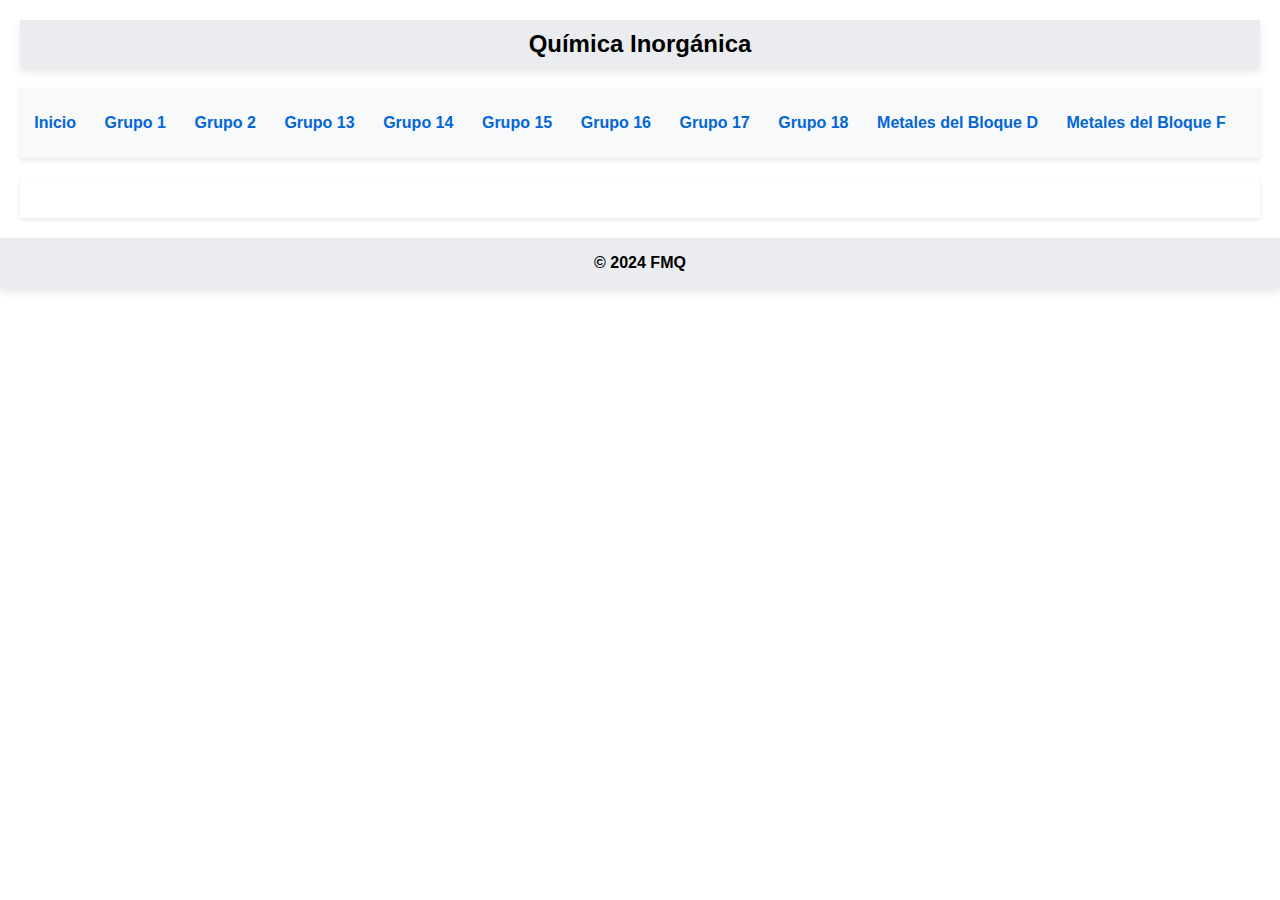
==== commit 59cd5c3d: "mejora del aspecto visual de la pagina, solo falta agregar un modo oscuro" ====
--- a/index.html
+++ b/index.html
@@ -5,6 +5,8 @@
     <meta charset="UTF-8">
     <meta name="viewport" content="width=device-width, initial-scale=1.0">
     <title>Química Inorgánica</title>
+    <link href="https://cdn.jsdelivr.net/npm/bootstrap@5.3.2/dist/css/bootstrap.min.css" rel="stylesheet"
+        integrity="sha384-T3c6CoIi6uLrA9TneNEoa7RxnatzjcDSCmG1MXxSR1GAsXEV/Dwwykc2MPK8M2HN" crossorigin="anonymous">
     <link rel="stylesheet" href="estilos/styles.css">
 </head>
 
@@ -25,7 +27,7 @@
             <li><a href="#grupo17">Grupo 17</a></li>
             <li><a href="#grupo18">Grupo 18</a></li>
             <li><a href="#metales-d">Metales del Bloque D</a></li>
-            <li><a href="#metales-f">Metales del Bloque F</a></li>
+            <li><a href="#metalesf">Metales del Bloque F</a></li>
         </ul>
     </nav>
 
@@ -426,90 +428,117 @@
             <p>Los compuestos moleculares del hidrógeno son comunes para los elementos electronegativos de los grupos 13
                 al 17; algunos ejemplos son diborano, metano, amoníaco, agua y fluoruro de hidrógeno.</p>
 
-            <h2 id="complejos">Complejos de los metales d</h2>
-            <p>Lorem ipsum dolor sit amet consectetur, adipisicing elit. Numquam facilis autem iste amet, ut
-                exercitationem eligendi repudiandae at nesciunt neque omnis minima obcaecati saepe accusantium!</p>
-            <p>Lorem ipsum dolor sit amet consectetur adipisicing elit. Alias, soluta ipsa. Iure voluptas cupiditate
-                sapiente. Officiis dolores obcaecati doloribus omnis adipisci suscipit voluptatibus? Veniam quidem
-                fugiat, eaque repudiandae inventore quis odio animi quibusdam nisi eligendi culpa facere praesentium
-                fugit nobis distinctio est maxime voluptatum facilis laudantium placeat eum? Vel nam facere perferendis
-                tenetur excepturi! Reprehenderit voluptatum at obcaecati ab, quas, tempore et itaque ducimus
-                voluptatibus nostrum repellat voluptates deserunt consequatur sapiente quos accusantium! Vero sequi
-                eveniet harum eius est facere quae aspernatur magni sed neque quisquam repellat sint, maxime, corporis
-                nihil commodi eum modi ipsum temporibus distinctio corrupti, assumenda deleniti.
-
-            </p>
-            <h2 id="coordinacion">Química de coordinación</h2>
-            <p>Lorem ipsum dolor sit, amet consectetur adipisicing elit. Vitae tenetur ipsum optio expedita molestias
-                porro ad animi laboriosam quae impedit, mollitia labore eligendi! Voluptatibus, cumque fugit laudantium
-                ab velit minus architecto consequatur natus accusamus officiis et nemo? Non distinctio nisi vitae
-                expedita est eum labore consequuntur atque dolore, veniam magnam.</p>
-            <p>Lorem ipsum dolor sit amet, consectetur adipisicing elit. Asperiores dolore modi ab ex facilis distinctio
-                culpa a quibusdam earum ea, commodi soluta accusamus qui, veritatis illo, incidunt ullam accusantium ad
-                repellat et? Molestiae quas enim, sed iste porro a hic dolorem qui culpa et voluptas repellat delectus
-                tempora modi esse dolorum ut! Alias repudiandae commodi iste consequuntur veritatis. Sequi maxime
-                reiciendis doloremque quod, enim nemo saepe dolor eaque possimus, deleniti error odit molestiae, ullam
-                molestias aperiam voluptatum? Quidem, praesentium? Explicabo inventore doloribus enim ex sed, nesciunt
-                nihil, at asperiores saepe fugit odit dolor velit cumque! At alias delectus quam ullam.</p>
-            <h2 id="organometalica">Química organometálica</h2>
-            <p>Lorem ipsum dolor sit amet consectetur adipisicing elit. Ex tempore veniam quod fugiat facilis iusto id
-                vitae, consectetur dolor adipisci cum quos beatae a laborum, eligendi cumque. Blanditiis, corporis esse
-                vitae veritatis beatae quaerat asperiores.</p>
-            <p>Lorem ipsum dolor sit amet consectetur adipisicing elit. Expedita, perferendis odit iusto ex amet natus
-                facere possimus recusandae, exercitationem omnis in debitis aspernatur maxime ipsum minima ipsam alias
-                neque quam dolore qui, provident dicta sit consectetur! Dolorem consequuntur quia adipisci assumenda
-                pariatur deserunt, impedit nihil?</p>
-        </section>
-
-        <section id="metales-f">
-            <h2 align="center">Metales del bloque f</h2>
-            <h3><strong>
-
-                    <font color="green">Introducción</font>
-                </strong></h3>
-            </p>
-
-
-            <p>En este bloque hay dos series, cada una con 14 elementos, y para una buena parte de ellos se ha descrito
-                una química con muy poca diversidad. Esta falta de diversidad para los elementos 4<i>f</i>
-                (<i>lantánidos</i>)
-                normalmente se asocia con la naturaleza de los electrones 4<i>f</i>, ubicados a considerable
-                profundidad. Las propiedades químicas de los lantánidos son similares a las de otros metales
-                electropositivos. El hecho de que sólo dos de los elementos 5<i>f</i> (<em>actínidos</em>) se puedan
-                encontrar en la naturaleza ha impedido su estudio, de forma que sólo se sabe muy poco acerca de las
-                propiedades químicas de muchos de ellos.
-            <table border="1">
-                <tr>
-                    <td>Elemento</td>
-                    <td>Formula quimica</td>
-                    <td>Numero atomico</td>
-                </tr>
-                <tr>
-                    <td>Lantano</td>
-                    <td>La</td> 
-                    <td>57</td>
-                </tr>
-                <tr>
-                    <td>Cerio</td>
-                    <td>Ce</td>
-                    <td>58</td>
-                </tr>
-                <tr>
-                    <td>Praseodimio</td>
-                    <td>Pr</td>
-                    <td>59</td>
-                </tr>
-            </table>
-        </section>
+            <h3 id="complejos">Complejos de los metales d</h3>
+            <p>
+            <p>Los complejos de coordinación de los metales son compuestos químicos formados por un ion metálico central
+                rodeado por moléculas o iones llamados ligandos. Estos ligandos están unidos al metal a través de
+                enlaces coordinados, donde uno o más pares de electrones son compartidos entre el metal y el ligando. La
+                química de coordinación es una rama de la química que se ocupa del estudio de estos complejos y sus
+                propiedades.</p>
+
+            <h3>Componentes de un Complejo de Coordinación:</h3>
+            <ol>
+                <li><strong>Ión Metálico Central:</strong> El núcleo del complejo es un ion metálico central. Este puede
+                    ser un catión o, en algunos casos, un anión.</li>
+                <li><strong>Ligandos:</strong> Son moléculas o iones que rodean al ion metálico y forman enlaces
+                    coordinados. Los ligandos donan pares de electrones al metal.</li>
+            </ol>
+
+            <h3>Enlaces Coordinados:</h3>
+            <p>Los enlaces coordinados se forman cuando un par de electrones de un átomo del ligando es compartido con
+                el ion metálico. Este enlace se representa con una flecha que apunta desde el átomo donante hacia el
+                átomo aceptador.</p>
+
+            <h3>Ejemplos de Ligandos Comunes:</h3>
+            <ul>
+                <li><strong>Agua (H₂O):</strong> Un ligando simple que puede formar complejos de coordinación.</li>
+                <li><strong>Amoníaco (NH₃):</strong> Un ligando que dona un par de electrones al metal.</li>
+                <li><strong>Cloruro (Cl⁻):</strong> Puede actuar como ligando y donar un par de electrones al metal.
+                </li>
+            </ul>
+
+            <h3>Propiedades y Aplicaciones:</h3>
+            <ul>
+                <li><strong>Color y Magnetismo:</strong> Muchos complejos de coordinación son coloreados debido a las
+                    transiciones electrónicas en el espectro visible. Algunos también pueden exhibir propiedades
+                    magnéticas interesantes.</li>
+                <li><strong>Catálisis:</strong> Algunos complejos metálicos actúan como catalizadores en reacciones
+                    químicas, acelerando las tasas de reacción sin ser consumidos en el proceso.</li>
+                <li><strong>Aplicaciones Biológicas:</strong> Los complejos de coordinación desempeñan un papel vital en
+                    la bioquímica, como en la estructura de la hemoglobina y la mioglobina.</li>
+                <li><strong>Materiales Magnéticos y Conductores:</strong> Algunos materiales basados en complejos de
+                    coordinación tienen propiedades magnéticas o conductivas únicas y se utilizan en la fabricación de
+                    dispositivos electrónicos y materiales avanzados.</li>
+                <li><strong>Cristalografía de Rayos X:</strong> La estructura de muchos complejos de coordinación se
+                    determina mediante técnicas como la cristalografía de rayos X, proporcionando información detallada
+                    sobre la disposición tridimensional de los átomos.</li>
+            </ul>
+            </p>
+
+
+
+
+            <p class="d-inline-flex gap-1">
+                <a class="btn btn-primary" data-bs-toggle="collapse" href="#multiCollapseExample1" role="button"
+                    aria-expanded="false" aria-controls="multiCollapseExample1">Química de coordinación</a>
+                <button class="btn btn-primary" type="button" data-bs-toggle="collapse"
+                    data-bs-target="#multiCollapseExample2" aria-expanded="false"
+                    aria-controls="multiCollapseExample2">Química organometálica</button>
+                <button class="btn btn-primary" type="button" data-bs-toggle="collapse" data-bs-target=".multi-collapse"
+                    aria-expanded="false" aria-controls="multiCollapseExample1 multiCollapseExample2">Ambos</button>
+            </p>
+            <div class="row">
+                <div class="col">
+                    <div class="collapse multi-collapse" id="multiCollapseExample1">
+                        <div class="card card-body">
+                            Un compuesto de coordinación es un compuesto complejo o que contiene iones complejos. El
+                            número de
+                            coordinación de un complejo es el número de posiciones en las que se pueden formar enlaces
+                            con
+                            ligando alrededor del átomo central. El más frecuente es el 6 y después el 4.
+                        </div>
+                    </div>
+                </div>
+                <div class="col">
+                    <div class="collapse multi-collapse" id="multiCollapseExample2">
+                        <div class="card card-body">
+                            La química organometálica es una rama de la química que estudia los compuestos que contienen
+                            enlaces entre átomos de carbono y metales. Estos compuestos, conocidos como compuestos
+                            organometálicos, son cruciales en numerosos campos, incluyendo la síntesis de productos
+                            químicos, la catálisis, la bioquímica y la medicina. La química organometálica aborda la
+                            interacción entre los ligandos orgánicos y los átomos metálicos, explorando propiedades
+                            únicas y aplicaciones prácticas en la industria y la investigación.
+                        </div>
+                    </div>
+                </div>
+            </div>
+            </p>
+
+            <section id="metalesf">
+                <h2>Metales del bloque f</h2>
+                <h3><strong>Introducción</strong></h3>
+                </p>
+
+                <p>En este bloque hay dos series, cada una con 14 elementos, y para una buena parte de ellos se ha
+                    descrito
+                    una química con muy poca diversidad. Esta falta de diversidad para los elementos 4<i>f</i>
+                    (<i>lantánidos</i>)
+                    normalmente se asocia con la naturaleza de los electrones 4<i>f</i>, ubicados a considerable
+                    profundidad. Las propiedades químicas de los lantánidos son similares a las de otros metales
+                    electropositivos. El hecho de que sólo dos de los elementos 5<i>f</i> (<em>actínidos</em>) se puedan
+                    encontrar en la naturaleza ha impedido su estudio, de forma que sólo se sabe muy poco acerca de las
+                    propiedades químicas de muchos de ellos.
+            </section>
     </main>
 
 
-
-
+    <script src="https://cdn.jsdelivr.net/npm/bootstrap@5.3.2/dist/js/bootstrap.bundle.min.js"
+        integrity="sha384-C6RzsynM9kWDrMNeT87bh95OGNyZPhcTNXj1NW7RuBCsyN/o0jlpcV8Qyq46cDfL"
+        crossorigin="anonymous"></script>
     <script src="/scripts/main.js"></script>
 </body>
 <footer>
-    <p>&copy; 2024 Tu Nombre</p>
+    <p>&copy; 2024 FMQ</p>
 </footer>
 
 </html>--- a/estilos/styles.css
+++ b/estilos/styles.css
@@ -1,10 +1,18 @@
-/* Agrega tus estilos según sea necesario */
-
 body {
-    font-family: Arial, sans-serif;
     margin: 0;
     padding: 0;
+    font-family: 'Segoe UI', Tahoma, Geneva, Verdana, sans-serif;
+
 }
+
+header {
+    display: flex;
+    justify-content: center;
+    background-color: #eaecf0;
+    padding: 10px;
+    box-shadow: 0 4px 8px rgba(0, 0, 0, 0.1);
+}
+
 
 header,
 nav,
@@ -22,6 +30,7 @@
     list-style-type: none;
     padding: 0;
     display: flex;
+    justify-content: space-around;
 }
 
 nav li {
@@ -42,14 +51,96 @@
 
 section {
     padding: 20px;
-    /* Ajusta según sea necesario */
     margin-bottom: 20px;
-    /* Ajusta según sea necesario */
     display: none;
 }
 
+.active {
+    display: block;
+}
+
+@media (max-width: 768px) {
+    header {
+        flex-direction: column;
+        text-align: center;
+    }
+
+    nav {
+        flex-direction: column;
+    }
+
+    nav ul {
+        flex-direction: column;
+        text-align: center;
+    }
+
+    nav li {
+        margin-right: 0;
+        margin-bottom: 10px;
+    }
+}
 
 
-.active {
-    display: block;
-}+@media (max-width: 768px) {
+    section {
+        padding: 10px;
+        margin-bottom: 10px;
+    }
+
+    nav a {
+        font-size: 14px;
+    }
+}
+
+
+header h1 {
+    font-size: 24px;
+    margin: 0;
+}
+
+nav {
+    background-color: #f8f9fa;
+    padding: 10px;
+    box-shadow: 0 2px 4px rgba(0, 0, 0, 0.1);
+}
+
+nav ul {
+    list-style-type: none;
+    padding: 0;
+    display: flex;
+    justify-content: space-around;
+}
+
+nav li {
+    margin-right: 20px;
+}
+
+nav a {
+    text-decoration: none;
+    color: #0366d6;
+    font-weight: bold;
+    font-size: 16px;
+}
+
+
+main {
+    padding: 20px;
+    box-shadow: 0 2px 4px rgba(0, 0, 0, 0.1);
+}
+
+footer {
+    display: flex;
+    justify-content: center;
+    background-color: #eaecf0;
+    color: black;
+    font-weight: 600;
+    padding: 0px;
+    position: relative;
+    bottom: 0;
+    width: 100%;
+    font-size: 16px;
+    align-items: center;
+    margin: 0;
+    box-shadow: 0 4px 8px rgba(0, 0, 0, 0.1);
+  }
+  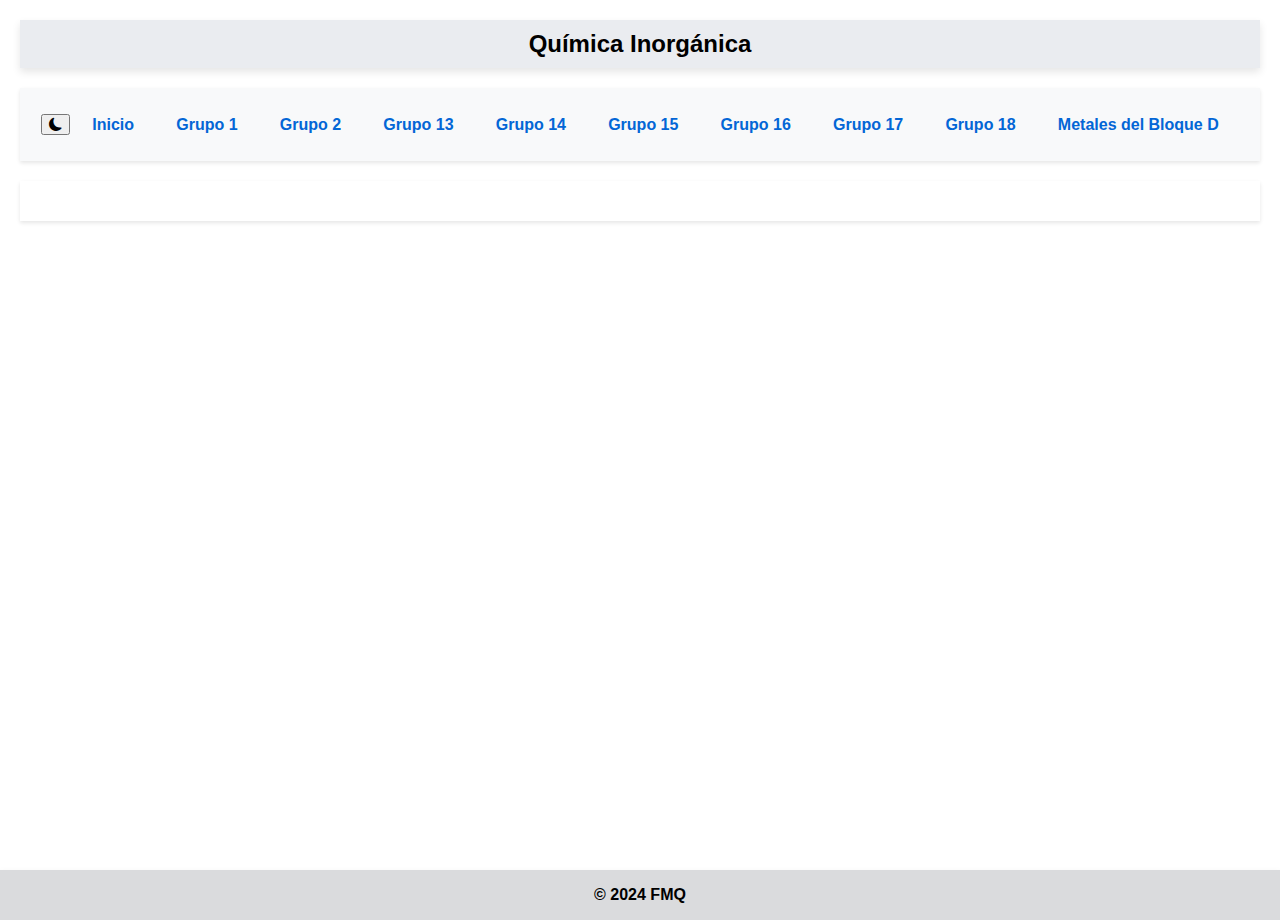
==== commit 2ee4eedd: "creacion e implementacion del modo oscuro" ====
--- a/index.html
+++ b/index.html
@@ -7,16 +7,22 @@
     <title>Química Inorgánica</title>
     <link href="https://cdn.jsdelivr.net/npm/bootstrap@5.3.2/dist/css/bootstrap.min.css" rel="stylesheet"
         integrity="sha384-T3c6CoIi6uLrA9TneNEoa7RxnatzjcDSCmG1MXxSR1GAsXEV/Dwwykc2MPK8M2HN" crossorigin="anonymous">
+    <link rel="stylesheet" href="https://cdn.jsdelivr.net/npm/bootstrap-icons@1.10.0/font/bootstrap-icons.css">
+
     <link rel="stylesheet" href="estilos/styles.css">
+    <link rel="shortcut icon" href="/Picsart_23-12-29_01-27-53-319.png" type="image/x-icon">
 </head>
 
-<body>
+<body data-bs-theme="light">
     <header>
         <h1>Química Inorgánica</h1>
+
     </header>
 
     <nav>
+
         <ul>
+            <button onclick="cambiarTema()" class="btn rounded-fill btn-primary"><i class="bi bi-moon-fill" id="dl-icon"></i></button>
             <li><a href="#inicio">Inicio</a></li>
             <li><a href="#grupo1">Grupo 1</a></li>
             <li><a href="#grupo2">Grupo 2</a></li>
@@ -27,12 +33,12 @@
             <li><a href="#grupo17">Grupo 17</a></li>
             <li><a href="#grupo18">Grupo 18</a></li>
             <li><a href="#metales-d">Metales del Bloque D</a></li>
-            <li><a href="#metalesf">Metales del Bloque F</a></li>
         </ul>
     </nav>
 
     <main>
         <section id="inicio">
+            <h2><strong>Tabla periódica</strong></h2>
             <p>La química descriptiva de los elementos a menudo se ve como una coleccion de hechos no relacionados con
                 muy pocos principios fundamentales.
                 De hecho, un estudio de la química descriptiva revela un rico mosaico de patrones y tendencias.
@@ -54,8 +60,8 @@
         </section>
 
         <section id="grupo1">
-            <h1>Hidrógeno
-            </h1>
+            <h3>Hidrógeno
+            </h3>
             <p>El hidrógeno es el elemento más abundante del universo y el décimo en abundancia por masa en la tierra,
                 donde se le encuentra formando parte de minerales, océanos y en todos los seres vivos.
                 El hidrógeno tiene propiedades químicas muy variadas y, a pesar de su único electrón, puede enlazarse
@@ -65,6 +71,7 @@
                 elevada entalpía de enlace y ,consecuentemente, a una alta energía de activación para la reaccion; sin
                 embargo, en condiciones especiales las reacciones son rápidas. Entre estas podemos mencionar:</p>
             <p>
+            <h3>Metales alcalinos</h3>
             <p>Los elementos del grupo 1, los <b>metales alcalinos</b>, son litio, potasio, rubidio, cesio y francio.
                 Todos los elementos son metalicos y constituyen compuestos ionicos simples, la mayoria de los cuales son
                 solubles en agua. Estos elementos forman un reducido numeros de complejos y de compuestos
@@ -102,6 +109,7 @@
         </section>
 
         <section id="grupo2">
+            <h2>Metales alcalinotérreos</h2>
             <h3><strong>Introducción</strong></h3>
             </p>
             <p>Los elementos calcio, estroncio, bario y radio se conocen como metales alcalinoterreos, aunque este
@@ -512,23 +520,18 @@
                     </div>
                 </div>
             </div>
-            </p>
-
-            <section id="metalesf">
-                <h2>Metales del bloque f</h2>
-                <h3><strong>Introducción</strong></h3>
-                </p>
-
-                <p>En este bloque hay dos series, cada una con 14 elementos, y para una buena parte de ellos se ha
-                    descrito
-                    una química con muy poca diversidad. Esta falta de diversidad para los elementos 4<i>f</i>
-                    (<i>lantánidos</i>)
-                    normalmente se asocia con la naturaleza de los electrones 4<i>f</i>, ubicados a considerable
-                    profundidad. Las propiedades químicas de los lantánidos son similares a las de otros metales
-                    electropositivos. El hecho de que sólo dos de los elementos 5<i>f</i> (<em>actínidos</em>) se puedan
-                    encontrar en la naturaleza ha impedido su estudio, de forma que sólo se sabe muy poco acerca de las
-                    propiedades químicas de muchos de ellos.
-            </section>
+            <h3>Metales del bloque f</h3>
+
+            <p>En este bloque hay dos series, cada una con 14 elementos, y para una buena parte de ellos se ha
+                descrito
+                una química con muy poca diversidad. Esta falta de diversidad para los elementos 4<i>f</i>
+                (<i>lantánidos</i>)
+                normalmente se asocia con la naturaleza de los electrones 4<i>f</i>, ubicados a considerable
+                profundidad. Las propiedades químicas de los lantánidos son similares a las de otros metales
+                electropositivos. El hecho de que sólo dos de los elementos 5<i>f</i> (<em>actínidos</em>) se puedan
+                encontrar en la naturaleza ha impedido su estudio, de forma que sólo se sabe muy poco acerca de las
+                propiedades químicas de muchos de ellos.</p>
+            </p>
     </main>
 
 
--- a/estilos/styles.css
+++ b/estilos/styles.css
@@ -2,12 +2,15 @@
     margin: 0;
     padding: 0;
     font-family: 'Segoe UI', Tahoma, Geneva, Verdana, sans-serif;
-
+    font-weight: 600;
+    position: relative;
+    min-height: 100vh;
 }
 
 header {
     display: flex;
     justify-content: center;
+    align-items: center;
     background-color: #eaecf0;
     padding: 10px;
     box-shadow: 0 4px 8px rgba(0, 0, 0, 0.1);
@@ -31,6 +34,7 @@
     padding: 0;
     display: flex;
     justify-content: space-around;
+    align-items: center;
 }
 
 nav li {
@@ -131,11 +135,11 @@
 footer {
     display: flex;
     justify-content: center;
-    background-color: #eaecf0;
+    background-color: #dadbdd;
     color: black;
     font-weight: 600;
     padding: 0px;
-    position: relative;
+    position: absolute;
     bottom: 0;
     width: 100%;
     font-size: 16px;
@@ -143,4 +147,3 @@
     margin: 0;
     box-shadow: 0 4px 8px rgba(0, 0, 0, 0.1);
   }
-  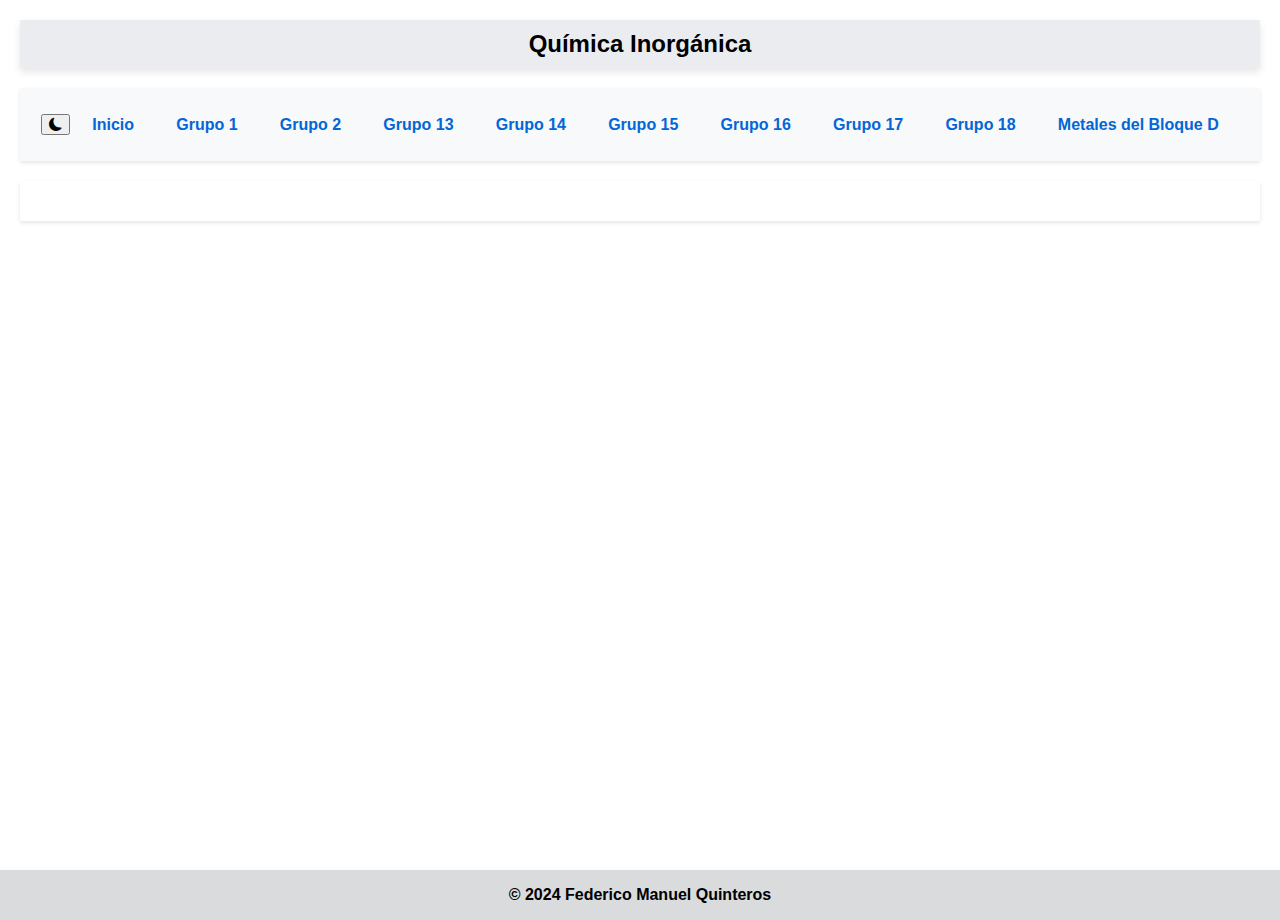
==== commit f01d89c1: "agregado de cambios en el footer y el modo oscuro tambien aplica al mismo, antes no lo hacia" ====
--- a/index.html
+++ b/index.html
@@ -541,7 +541,7 @@
     <script src="/scripts/main.js"></script>
 </body>
 <footer>
-    <p>&copy; 2024 FMQ</p>
+    <p>&copy; 2024 Federico Manuel Quinteros</p>
 </footer>
 
 </html>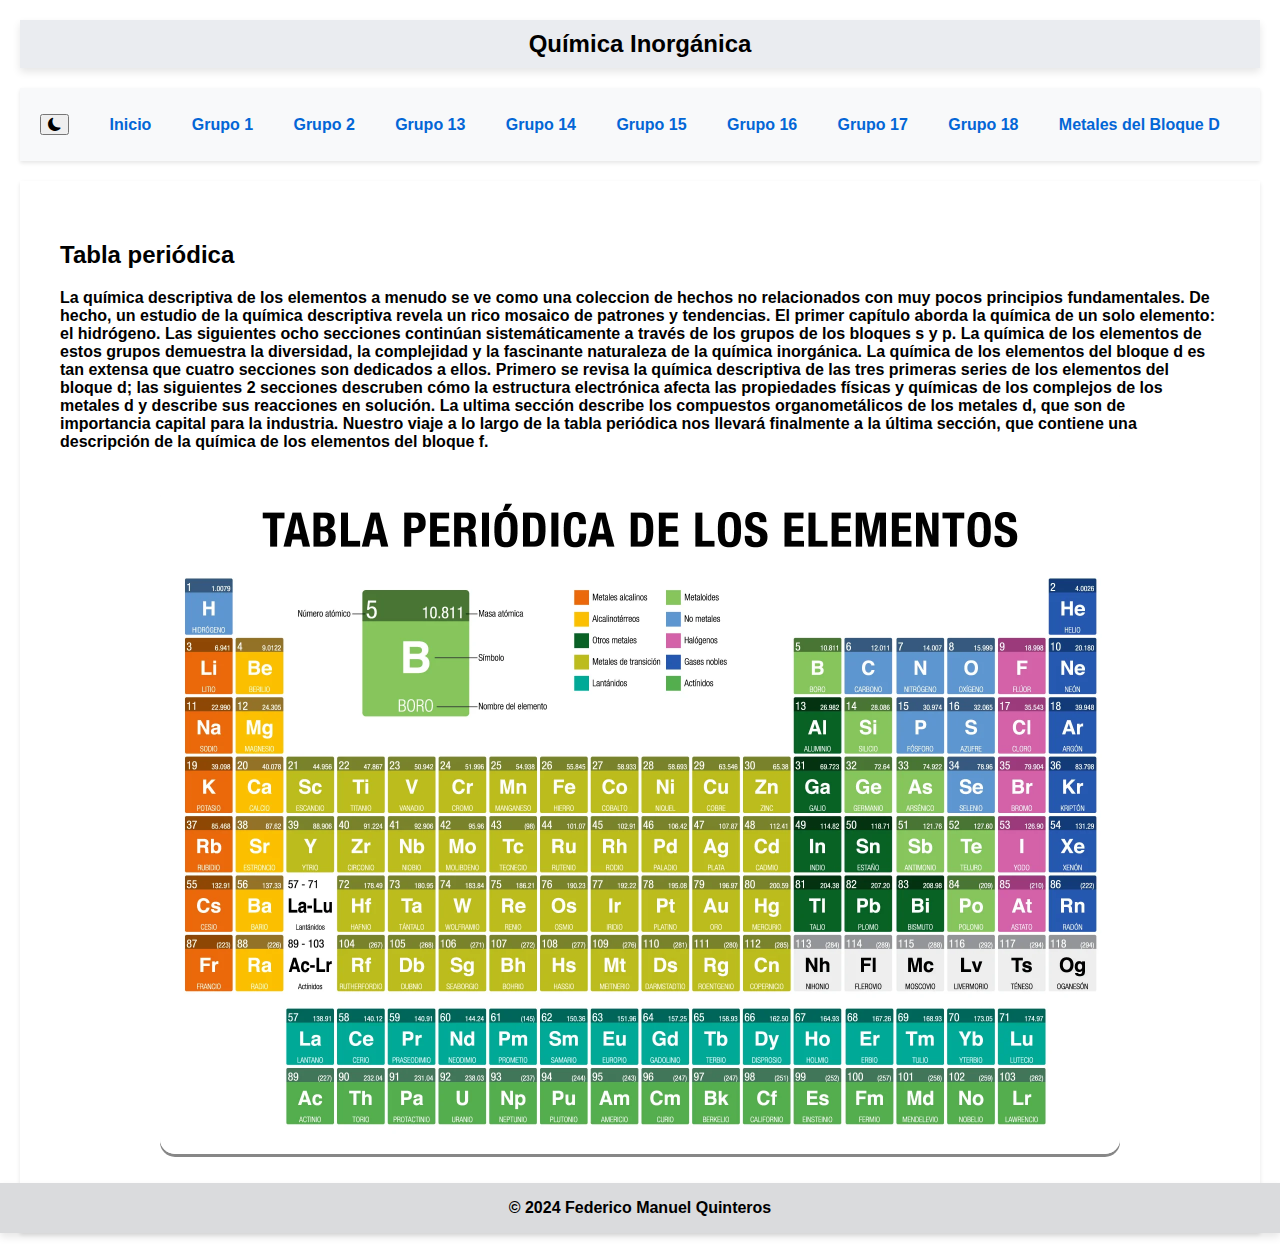
==== commit 7434c509: "mejoras finales de la pagina, ya esta lista" ====
--- a/index.html
+++ b/index.html
@@ -22,7 +22,8 @@
     <nav>
 
         <ul>
-            <button onclick="cambiarTema()" class="btn rounded-fill btn-primary"><i class="bi bi-moon-fill" id="dl-icon"></i></button>
+            <li><button onclick="cambiarTema()" class="btn rounded-fill btn-primary"><i class="bi bi-moon-fill"
+                        id="dl-icon"></i></button></li>
             <li><a href="#inicio">Inicio</a></li>
             <li><a href="#grupo1">Grupo 1</a></li>
             <li><a href="#grupo2">Grupo 2</a></li>
@@ -37,7 +38,7 @@
     </nav>
 
     <main>
-        <section id="inicio">
+        <section id="inicio" class="seccion visible">
             <h2><strong>Tabla periódica</strong></h2>
             <p>La química descriptiva de los elementos a menudo se ve como una coleccion de hechos no relacionados con
                 muy pocos principios fundamentales.
@@ -57,10 +58,12 @@
 
                 Nuestro viaje a lo largo de la tabla periódica nos llevará finalmente a la última sección, que contiene
                 una descripción de la química de los elementos del bloque f.</p>
+            <div class="imagen"><img src="/tabla-periodica-de-los-elementos.webp" alt="tabla">
+            </div>
         </section>
 
         <section id="grupo1">
-            <h3>Hidrógeno
+            <h3 align="cen">Hidrógeno
             </h3>
             <p>El hidrógeno es el elemento más abundante del universo y el décimo en abundancia por masa en la tierra,
                 donde se le encuentra formando parte de minerales, océanos y en todos los seres vivos.
@@ -109,7 +112,7 @@
         </section>
 
         <section id="grupo2">
-            <h2>Metales alcalinotérreos</h2>
+            <h2 align="center">Metales alcalinotérreos</h2>
             <h3><strong>Introducción</strong></h3>
             </p>
             <p>Los elementos calcio, estroncio, bario y radio se conocen como metales alcalinoterreos, aunque este
@@ -408,10 +411,9 @@
             <p>
             <h3><strong>Reacciones</strong></h3>
             </p>
-            <p>Lorem ipsum dolor sit amet, consectetur adipisicing elit. Saepe architecto repellendus est laborum
-                nesciunt reprehenderit, aliquam explicabo voluptate consectetur quam assumenda, eum culpa mollitia modi
-                placeat, quisquam in officia. Accusamus eveniet, iste quia cupiditate tenetur id perferendis excepturi
-                velit porro vitae incidunt architecto, voluptatibus et aliquam, modi temporibus!</p>
+            <p>Muchos metales de transición pueden formar iones con diferentes estados de oxidación, lo que contribuye a
+                su capacidad para participar en una variedad de reacciones químicas.Son comúnmente involucrados en
+                reacciones redox, donde experimentan cambios en su estado de oxidación.</p>
             <p>
             <ol type="1">
                 <li>Activación de la molécula por disociación homolítica sobre una superficie metálica o en un complejo
--- a/estilos/styles.css
+++ b/estilos/styles.css
@@ -146,4 +146,30 @@
     align-items: center;
     margin: 0;
     box-shadow: 0 4px 8px rgba(0, 0, 0, 0.1);
-  }
+}
+
+.imagen {
+    /* display: flex;
+    justify-content: center;
+    align-items: center; */
+    width: 75vw;
+    max-width: 1000px;
+    min-width: 320px;
+    margin: auto;
+}
+
+img{
+    width: 100%;
+    border-radius: 15px;
+    box-shadow: 0px 3px rgba(15, 15, 15, 0.5);
+    margin-bottom: 15px;
+    margin-top: 15px;
+    margin-right: 15px;
+}
+/* @media only screen and (max-width: 768px) {
+    .imagen {
+       max-width:200px ;
+        max-height : 125px;
+        
+    }
+} */